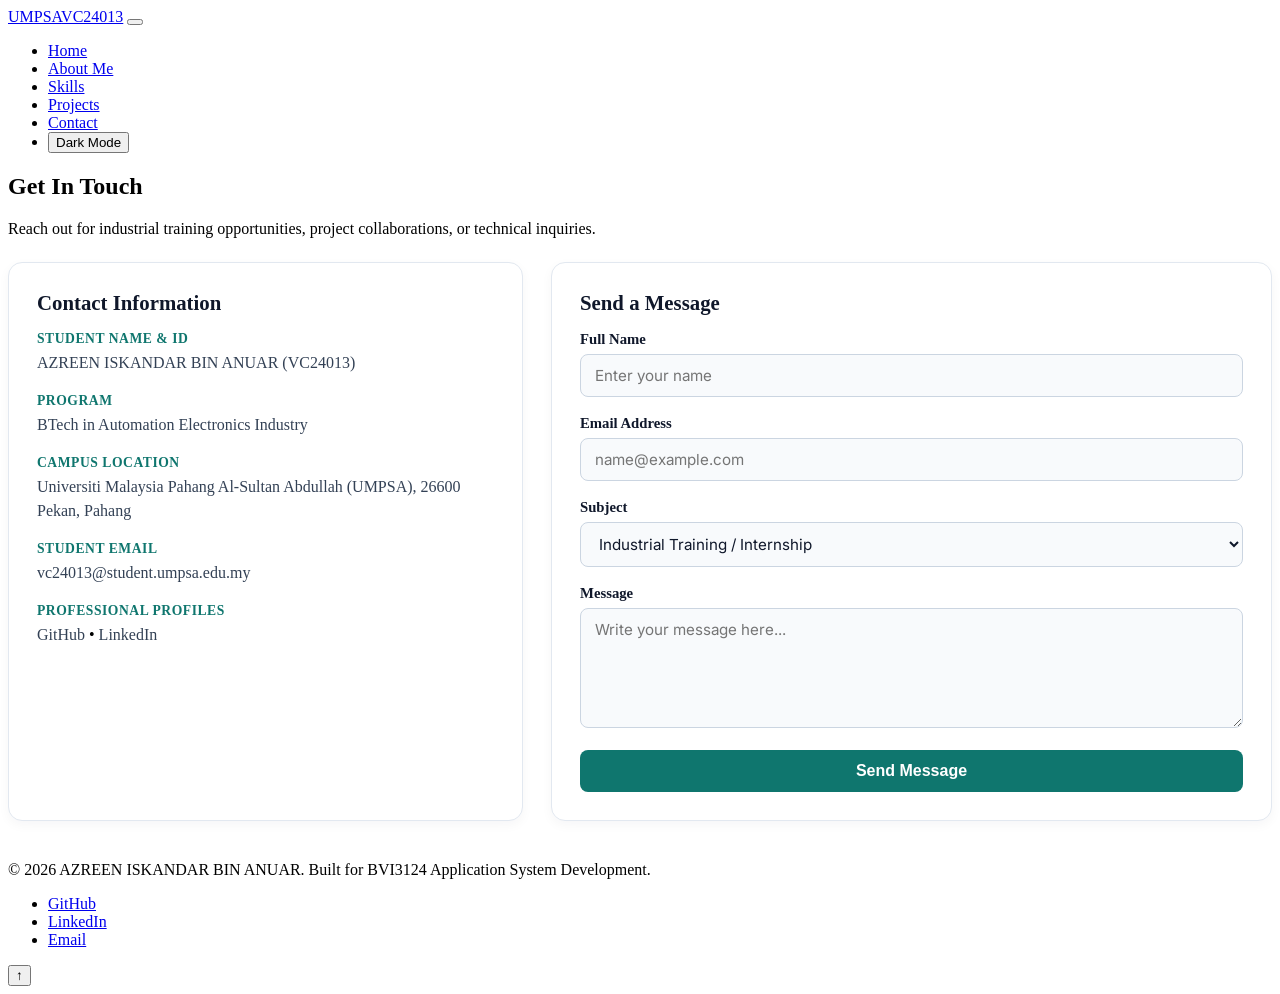
==== contact.html @ ce62b53c "Add files via upload" ====
<!DOCTYPE html>
<html lang="en">
<head>
  <meta charset="UTF-8">
  <meta name="viewport" content="width=device-width, initial-scale=1.0">
  <title>Contact | AZREEN ISKANDAR BIN ANUAR</title>
  <link rel="preconnect" href="https://fonts.googleapis.com">
  <link rel="preconnect" href="https://fonts.gstatic.com" crossorigin>
  <link href="https://fonts.googleapis.com/css2?family=Inter:wght@400;500;600&family=Plus+Jakarta+Sans:wght@600;700;800&display=swap" rel="stylesheet">
  <link rel="stylesheet" href="css/style.css">
  <style>
    .contact-grid {
      display: grid;
      grid-template-columns: 1fr 1.4fr;
      gap: 28px;
      margin-top: 24px;
      margin-bottom: 40px;
    }

    @media (max-width: 768px) {
      .contact-grid {
        grid-template-columns: 1fr;
      }
    }

    .contact-card {
      background-color: #ffffff;
      border: 1px solid #e2e8f0;
      border-radius: 14px;
      padding: 28px;
      box-shadow: 0 4px 12px rgba(15, 23, 42, 0.04);
    }

    .contact-card h2 {
      margin-top: 0;
      margin-bottom: 16px;
      font-size: 1.3rem;
      color: #0f172a;
    }

    .info-list {
      list-style: none;
      padding: 0;
      margin: 0;
      display: flex;
      flex-direction: column;
      gap: 18px;
    }

    .info-item strong {
      display: block;
      font-size: 0.85rem;
      text-transform: uppercase;
      letter-spacing: 0.04em;
      color: #0f766e;
      margin-bottom: 4px;
    }

    .info-item span,
    .info-item a {
      color: #334155;
      text-decoration: none;
      line-height: 1.5;
    }

    .info-item a:hover {
      color: #0f766e;
      text-decoration: underline;
    }

    .form-group {
      margin-bottom: 18px;
    }

    .form-group label {
      display: block;
      font-weight: 600;
      font-size: 0.92rem;
      margin-bottom: 6px;
      color: #0f172a;
    }

    .form-control {
      width: 100%;
      padding: 11px 14px;
      border: 1px solid #cbd5e1;
      border-radius: 8px;
      font-family: 'Inter', sans-serif;
      font-size: 0.95rem;
      color: #0f172a;
      background-color: #f8fafc;
      box-sizing: border-box;
      transition: border-color 0.2s ease, background-color 0.2s ease;
    }

    .form-control:focus {
      outline: none;
      border-color: #0f766e;
      background-color: #ffffff;
    }

    textarea.form-control {
      resize: vertical;
      min-height: 120px;
    }

    .submit-btn {
      width: 100%;
      padding: 12px 20px;
      background-color: #0f766e;
      color: #ffffff;
      border: none;
      border-radius: 8px;
      font-weight: 600;
      font-size: 1rem;
      cursor: pointer;
      transition: background-color 0.2s ease;
    }

    .submit-btn:hover {
      background-color: #115e59;
    }

    .form-status {
      margin-top: 16px;
      padding: 12px 16px;
      border-radius: 8px;
      font-size: 0.92rem;
      font-weight: 500;
      display: none;
    }

    .form-status.success {
      display: block;
      background-color: #ccfbf1;
      color: #0f766e;
      border: 1px solid #99f6e4;
    }

    .form-status.error {
      display: block;
      background-color: #fee2e2;
      color: #b91c1c;
      border: 1px solid #fecaca;
    }
  </style>
</head>
<body>
  <header class="site-header">
    <nav class="navbar container" aria-label="Main Navigation">
      <a href="index.html" class="logo">UMPSA<span>VC24013</span></a>

      <button class="hamburger" id="hamburgerBtn" aria-label="Toggle navigation menu" aria-expanded="false">
        <span class="bar"></span>
        <span class="bar"></span>
        <span class="bar"></span>
      </button>

      <ul class="nav-links" id="navLinks">
        <li><a href="index.html">Home</a></li>
        <li><a href="about.html">About Me</a></li>
        <li><a href="skills.html">Skills</a></li>
        <li><a href="projects.html">Projects</a></li>
        <li><a href="contact.html" class="active">Contact</a></li>
        <li>
          <button type="button" id="themeToggle" class="theme-btn" aria-label="Toggle dark or light theme">
            Dark Mode
          </button>
        </li>
      </ul>
    </nav>
  </header>

  <main class="container page-content">
    <section class="contact-section">
      <h1 class="page-title">Get In Touch</h1>
      <p class="page-subtitle">Reach out for industrial training opportunities, project collaborations, or technical inquiries.</p>

      <div class="contact-grid">
        <!-- Maklumat Perhubungan -->
        <aside class="contact-card">
          <h2>Contact Information</h2>
          <ul class="info-list">
            <li class="info-item">
              <strong>Student Name &amp; ID</strong>
              <span>AZREEN ISKANDAR BIN ANUAR (VC24013)</span>
            </li>
            <li class="info-item">
              <strong>Program</strong>
              <span>BTech in Automation Electronics Industry</span>
            </li>
            <li class="info-item">
              <strong>Campus Location</strong>
              <span>Universiti Malaysia Pahang Al-Sultan Abdullah (UMPSA), 26600 Pekan, Pahang</span>
            </li>
            <li class="info-item">
              <strong>Student Email</strong>
              <a href="mailto:vc24013@student.umpsa.edu.my">vc24013@student.umpsa.edu.my</a>
            </li>
            <li class="info-item">
              <strong>Professional Profiles</strong>
              <a href="https://github.com/yourusername" target="_blank" rel="noopener noreferrer">GitHub</a> &bull;
              <a href="https://linkedin.com/in/yourusername" target="_blank" rel="noopener noreferrer">LinkedIn</a>
            </li>
          </ul>
        </aside>

        <!-- Borang Mesej Interaktif -->
        <div class="contact-card">
          <h2>Send a Message</h2>
          <form id="contactForm" novalidate>
            <div class="form-group">
              <label for="senderName">Full Name</label>
              <input type="text" id="senderName" name="senderName" class="form-control" placeholder="Enter your name" required>
            </div>

            <div class="form-group">
              <label for="senderEmail">Email Address</label>
              <input type="email" id="senderEmail" name="senderEmail" class="form-control" placeholder="name@example.com" required>
            </div>

            <div class="form-group">
              <label for="subject">Subject</label>
              <select id="subject" name="subject" class="form-control">
                <option value="Industrial Training / Internship">Industrial Training / Internship</option>
                <option value="Engineering / IoT Collaboration">Engineering / IoT Collaboration</option>
                <option value="General Inquiry">General Inquiry</option>
              </select>
            </div>

            <div class="form-group">
              <label for="message">Message</label>
              <textarea id="message" name="message" class="form-control" placeholder="Write your message here..." required></textarea>
            </div>

            <button type="submit" class="submit-btn">Send Message</button>
            <div id="formStatus" class="form-status" role="alert"></div>
          </form>
        </div>
      </div>
    </section>
  </main>

  <footer class="site-footer">
    <div class="container footer-content">
      <p>&copy; <span id="currentYear">2026</span> AZREEN ISKANDAR BIN ANUAR. Built for BVI3124 Application System Development.</p>
      <ul class="social-links">
        <li><a href="https://github.com/yourusername" target="_blank" rel="noopener noreferrer">GitHub</a></li>
        <li><a href="https://linkedin.com/in/yourusername" target="_blank" rel="noopener noreferrer">LinkedIn</a></li>
        <li><a href="mailto:vc24013@student.umpsa.edu.my">Email</a></li>
      </ul>
    </div>
  </footer>

  <button type="button" id="scrollTopBtn" class="scroll-top-btn" aria-label="Scroll back to top">&uarr;</button>
  <script src="js/script.js"></script>
  <script>
    const contactForm = document.getElementById('contactForm');
    const formStatus = document.getElementById('formStatus');

    contactForm.addEventListener('submit', function (event) {
      event.preventDefault();

      const name = document.getElementById('senderName').value.trim();
      const email = document.getElementById('senderEmail').value.trim();
      const message = document.getElementById('message').value.trim();

      if (!name || !email || !message) {
        formStatus.textContent = 'Please fill in your name, email address, and message before sending.';
        formStatus.className = 'form-status error';
        return;
      }

      formStatus.textContent = `Thank you, ${name}! Your message has been recorded and I will respond to ${email} shortly.`;
      formStatus.className = 'form-status success';
      contactForm.reset();
    });
  </script>
</body>
</html>
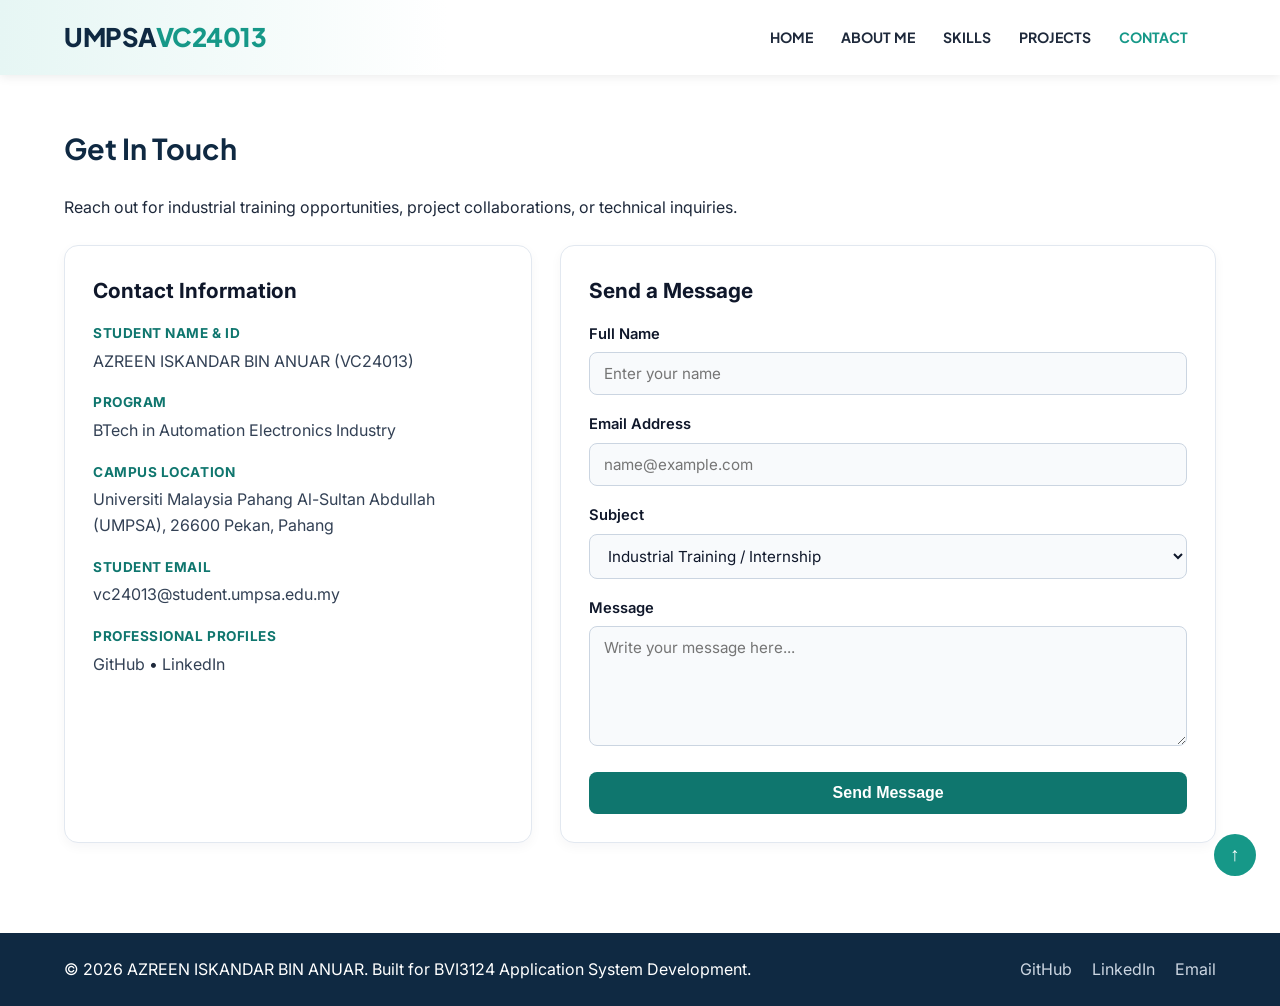
==== commit ea100d28: "Update contact.html" ====
--- a/contact.html
+++ b/contact.html
@@ -163,9 +163,6 @@
         <li><a href="projects.html">Projects</a></li>
         <li><a href="contact.html" class="active">Contact</a></li>
         <li>
-          <button type="button" id="themeToggle" class="theme-btn" aria-label="Toggle dark or light theme">
-            Dark Mode
-          </button>
         </li>
       </ul>
     </nav>
@@ -277,4 +274,5 @@
     });
   </script>
 </body>
-</html>+
+</html>
--- a/css/style.css
+++ b/css/style.css
@@ -0,0 +1,404 @@
+/* Reset Asas */
+* {
+  margin: 0;
+  padding: 0;
+  box-sizing: border-box;
+}
+
+body {
+  font-family: 'Inter', sans-serif;
+  color: #1e293b;
+  background-color: #ffffff;
+  line-height: 1.6;
+  display: flex;
+  flex-direction: column;
+  min-height: 100vh;
+}
+
+main {
+  flex: 1;
+}
+
+.container {
+  max-width: 1200px;
+  margin: 0 auto;
+  padding: 0 24px;
+}
+
+/* 1. Top Bar (Bar Hijau Teal di Atas) */
+.top-bar {
+  background-color: #169888;
+  color: #ffffff;
+  font-size: 0.85rem;
+  font-weight: 500;
+  padding: 8px 0;
+}
+
+.top-bar-content {
+  display: flex;
+  justify-content: space-between;
+  align-items: center;
+}
+
+/* 2. Header & Navbar Melintang */
+.site-header {
+  background: linear-gradient(90deg, #e6f6f4 0%, #ffffff 35%, #ffffff 100%);
+  box-shadow: 0 2px 10px rgba(0, 0, 0, 0.08);
+  position: sticky;
+  top: 0;
+  z-index: 1000;
+}
+
+.navbar {
+  display: flex;
+  justify-content: space-between;
+  align-items: center;
+  height: 75px;
+}
+
+.logo {
+  font-family: 'Plus Jakarta Sans', sans-serif;
+  font-size: 1.6rem;
+  font-weight: 800;
+  color: #0f2942;
+  text-decoration: none;
+  letter-spacing: -0.5px;
+}
+
+.logo span {
+  color: #169888;
+}
+
+.nav-links {
+  list-style: none;
+  display: flex;
+  align-items: center;
+  gap: 28px;
+}
+
+.nav-links a {
+  text-decoration: none;
+  text-transform: uppercase;
+  font-family: 'Plus Jakarta Sans', sans-serif;
+  font-size: 0.88rem;
+  font-weight: 700;
+  color: #1e293b;
+  transition: color 0.25s ease;
+}
+
+.nav-links a:hover,
+.nav-links a.active {
+  color: #169888;
+}
+
+.hamburger {
+  display: none;
+  flex-direction: column;
+  gap: 5px;
+  background: none;
+  border: none;
+  cursor: pointer;
+}
+
+.hamburger .bar {
+  width: 25px;
+  height: 3px;
+  background-color: #1e293b;
+  border-radius: 2px;
+}
+
+/* 3. Butang Umum */
+.btn {
+  display: inline-block;
+  padding: 12px 24px;
+  border-radius: 8px;
+  font-weight: 600;
+  text-decoration: none;
+  font-size: 0.95rem;
+  cursor: pointer;
+  transition: all 0.25s ease;
+  margin-top: 12px;
+}
+
+.btn-sm {
+  padding: 8px 16px;
+  font-size: 0.85rem;
+}
+
+.btn-primary {
+  background-color: #169888;
+  color: #ffffff;
+  border: 2px solid #169888;
+}
+
+.btn-primary:hover {
+  background-color: #117a6d;
+}
+
+.btn-outline {
+  background-color: transparent;
+  border: 2px solid #169888;
+  color: #169888;
+}
+
+.btn-outline:hover {
+  background-color: #169888;
+  color: #ffffff;
+}
+
+/* 4. Halaman Utama (Home / Hero) */
+.hero {
+  display: flex;
+  align-items: center;
+  justify-content: space-between;
+  gap: 40px;
+  padding: 60px 24px;
+}
+
+.hero-content {
+  flex: 1;
+}
+
+.greeting-badge {
+  display: inline-block;
+  background-color: #e6f6f4;
+  color: #169888;
+  font-weight: 600;
+  font-size: 0.85rem;
+  padding: 6px 14px;
+  border-radius: 20px;
+  margin-bottom: 14px;
+}
+
+.hero-content h1 {
+  font-family: 'Plus Jakarta Sans', sans-serif;
+  font-size: 2.8rem;
+  font-weight: 800;
+  color: #0f2942;
+  margin-bottom: 8px;
+}
+
+.hero-content .highlight {
+  color: #169888;
+}
+
+.typing-line {
+  font-size: 1.3rem;
+  font-weight: 600;
+  color: #475569;
+  margin-bottom: 16px;
+}
+
+.hero-bio {
+  color: #475569;
+  margin-bottom: 24px;
+  max-width: 580px;
+}
+
+.hero-actions {
+  display: flex;
+  gap: 14px;
+}
+
+.profile-img {
+  width: 280px;
+  height: 280px;
+  object-fit: cover;
+  border-radius: 50%;
+  border: 6px solid #e6f6f4;
+  box-shadow: 0 10px 25px rgba(0, 0, 0, 0.1);
+}
+
+.highlights-section {
+  background-color: #f8fafc;
+  padding: 50px 0;
+}
+
+.section-title,
+.page-title {
+  font-family: 'Plus Jakarta Sans', sans-serif;
+  font-size: 1.8rem;
+  margin-bottom: 24px;
+  color: #0f2942;
+}
+
+.highlights-grid {
+  display: grid;
+  grid-template-columns: repeat(auto-fit, minmax(240px, 1fr));
+  gap: 20px;
+}
+
+.stat-card {
+  background: #ffffff;
+  padding: 24px;
+  border-radius: 12px;
+  box-shadow: 0 2px 8px rgba(0, 0, 0, 0.05);
+  border-top: 4px solid #169888;
+}
+
+.stat-card h3 {
+  font-family: 'Plus Jakarta Sans', sans-serif;
+  font-size: 2rem;
+  color: #169888;
+  margin-bottom: 6px;
+}
+
+/* 5. Halaman About Me & Jadual */
+.page-content {
+  padding: 50px 24px;
+}
+
+.about-grid {
+  display: flex;
+  gap: 40px;
+  align-items: flex-start;
+  margin-bottom: 50px;
+}
+
+.about-img {
+  width: 280px;
+  border-radius: 12px;
+  box-shadow: 0 6px 18px rgba(0, 0, 0, 0.08);
+}
+
+.about-story h2 {
+  font-family: 'Plus Jakarta Sans', sans-serif;
+  color: #0f2942;
+  margin-bottom: 12px;
+}
+
+.about-story p {
+  margin-bottom: 14px;
+  color: #475569;
+}
+
+.about-lists {
+  display: grid;
+  grid-template-columns: 1fr 1fr;
+  gap: 24px;
+  margin: 24px 0;
+}
+
+.about-lists h3 {
+  font-size: 1.05rem;
+  color: #0f2942;
+  margin-bottom: 10px;
+}
+
+.styled-list {
+  padding-left: 20px;
+  color: #475569;
+}
+
+.styled-list li {
+  margin-bottom: 6px;
+}
+
+.table-wrapper {
+  overflow-x: auto;
+}
+
+.data-table {
+  width: 100%;
+  border-collapse: collapse;
+  margin-top: 1rem;
+}
+
+.data-table th,
+.data-table td {
+  text-align: left;
+  padding: 12px 24px;
+  border-bottom: 1px solid rgba(128, 128, 128, 0.3);
+}
+
+.data-table th {
+  background-color: #e6f6f4;
+  color: #0f2942;
+  font-weight: 700;
+}
+
+/* 6. Footer & Butang Scroll */
+.site-footer {
+  background-color: #0f2942;
+  color: #ffffff;
+  padding: 24px 0;
+  margin-top: auto;
+}
+
+.footer-content {
+  display: flex;
+  justify-content: space-between;
+  align-items: center;
+  flex-wrap: wrap;
+  gap: 16px;
+}
+
+.social-links {
+  list-style: none;
+  display: flex;
+  gap: 20px;
+}
+
+.social-links a {
+  color: #cbd5e1;
+  text-decoration: none;
+}
+
+.social-links a:hover {
+  color: #169888;
+}
+
+.scroll-top-btn {
+  position: fixed;
+  bottom: 24px;
+  right: 24px;
+  background-color: #169888;
+  color: #ffffff;
+  border: none;
+  width: 42px;
+  height: 42px;
+  border-radius: 50%;
+  cursor: pointer;
+  font-size: 1.2rem;
+}
+
+/* Tab Panel */
+.tab-panel {
+  display: none;
+}
+
+.tab-panel.active {
+  display: block;
+}
+
+/* Responsif Telefon Pintar */
+@media (max-width: 768px) {
+  .hamburger {
+    display: flex;
+  }
+
+  .nav-links {
+    display: none;
+    flex-direction: column;
+    position: absolute;
+    top: 100%;
+    left: 0;
+    width: 100%;
+    background-color: #ffffff;
+    padding: 20px 0;
+    box-shadow: 0 4px 10px rgba(0, 0, 0, 0.1);
+  }
+
+  .nav-links.active {
+    display: flex;
+  }
+
+  .hero,
+  .about-grid {
+    flex-direction: column;
+  }
+
+  .about-lists {
+    grid-template-columns: 1fr;
+  }
+}
